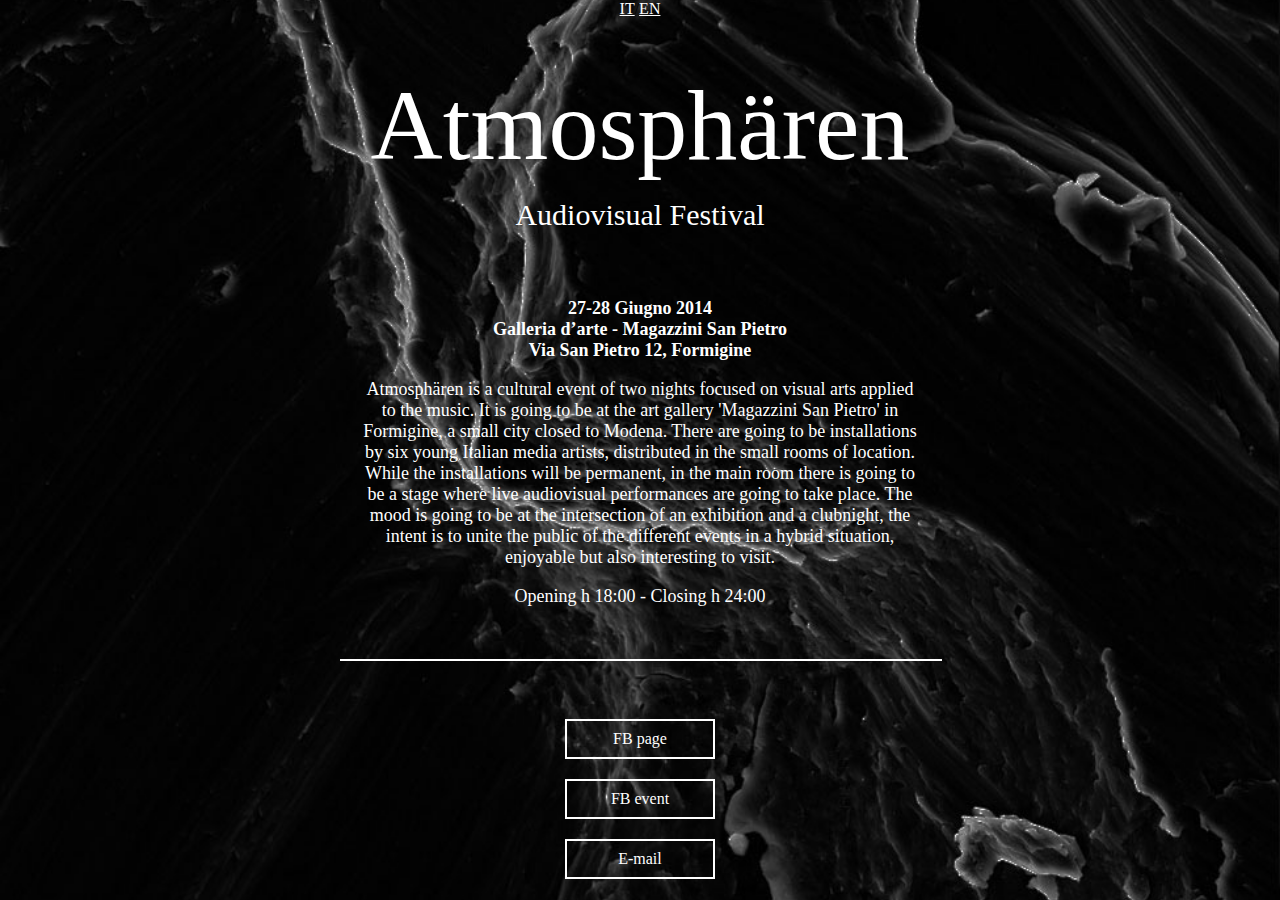
==== en.html @ d02f631e "en2" ====
<!DOCTYPE html>
<html lang="en-ca">
<head>
  <meta charset="utf-8">
  <title>Atmosphären</title>
  <link rel="stylesheet" type="text/css" href="style.css">
  <link href="favicon.ico" rel="icon" type="image/x-icon" />


</head>
<body>
    <div class="lang">
      <a href="index.html">IT</a>/<a href="en.html">EN</a>
    </div>

    <div class="atmo_title">

      Atmosphären
    
    </div>

    <div class="atmo_title2">
      
      Audiovisual Festival
      
    </div>

      <div class="atmo_info">
      <p>
      <b>27-28 Giugno 2014<br>
      Galleria d’arte - Magazzini San Pietro<br>
      Via San Pietro 12, Formigine<br></b>
      </p>
      <p>
      Atmosphären is a cultural event of two nights focused on visual arts applied to the music. It is going to be at the art gallery 'Magazzini San Pietro' in Formigine, a small city closed to Modena. There are going to be installations by six young Italian media artists, distributed in the small rooms of location. While the installations will be permanent, in the main room there is going to be a stage where live audiovisual performances are going to take place.
      The mood is going to be at the intersection of an exhibition and a clubnight, the intent is to unite the public of the different events in a hybrid situation, enjoyable but also interesting to visit.


      </p>
      <p>
      Opening h 18:00 - Closing h 24:00
      </div>
    
    

  <hr class="line">

  <div><a class="link" href="https://www.facebook.com/pages/Atmosph%C3%A4ren/242715399253520?fref=ts" target="_blank"><button>FB page</button></a></div>

   <div><a class="link" href="https://www.facebook.com/events/1441821476068006/" target="_blank"><button>FB event</button></a></div>

   <div><a class="link" href="mailto:info.atmo.crew@gmail.com" target="_blank"><button>E-mail</button></a></div>

</body>
</html>
---- style.css ----
body {
	background: url('background.jpg')  no-repeat center center fixed;
	/* background-repeat: no-repeat; */
  	background-position: center center;
	/*background-size: 100%; */
	-webkit-background-size: cover;
  	-moz-background-size: cover;
  	-o-background-size: cover;
  	background-size: cover;
  	background-color: #000;
	margin: 0 auto;
	max-width: 600px;
	text-align: center;
	font-family:"Times";
}

.lang{
	font-size: 16px;
	text-align:center;
}

.line {
	width:600px;
	margin: 1em 0 3em 0em;
	text-align:center;
	border: 1px solid #fff;
}

.atmo_title{
	margin: 0 auto;
	text-align:center;
	padding: 0.5em 0 0 0;
	color: #fff;
	font-size: 100px;
}

.atmo_title2{
	margin: 0 auto;
	text-align:center;
	padding: 0.5em 0 1em 0;
	color: #fff;
	font-size: 30px;
}

.atmo_info{
	margin: 0 auto;
	text-align:center;
	padding: 1em 1em 1em 1em;
	color: #fff;
	font-size: 18px;
}

iframe {
	width: 100%;
}


button{
	background: transparent;
	border: 2px solid #fff;
	color: #fff;
	padding: 1em;
	height: 40px;
	width: 150px;
	line-height: 4px;
	margin: 10px;
	font-family:'Times';
	font-size: 16px;
}



.link {
display: block;
width: 250px;
margin: 0 auto;
}



button:hover {background-color: #fff; color: #000;}
button:focus {outline: none;}
button{cursor: pointer;}

a:link {color:#ffffff;}      /* unvisited link */
a:visited {color:#ffffff;}  /* visited link */
a:hover {color:#ffffff;}  /* mouse over link */
a:active {color:#ffffff;}
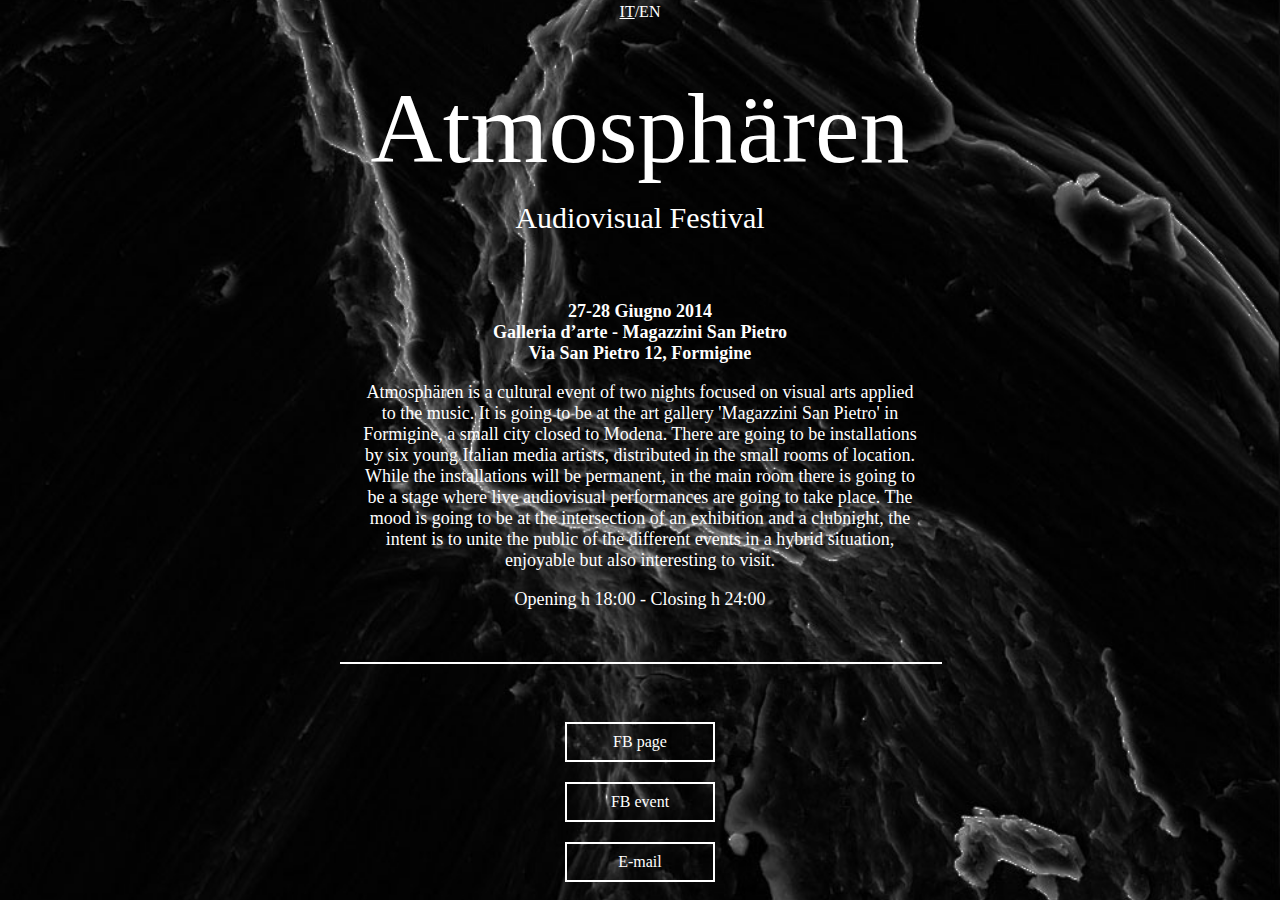
==== commit 3bdd44a9: "en3" ====
--- a/en.html
+++ b/en.html
@@ -10,7 +10,7 @@
 </head>
 <body>
     <div class="lang">
-      <a href="index.html">IT</a>/<a href="en.html">EN</a>
+      <a href="index.html">IT</a>/EN
     </div>
 
     <div class="atmo_title">
--- a/style.css
+++ b/style.css
@@ -17,6 +17,8 @@
 .lang{
 	font-size: 16px;
 	text-align:center;
+	color: #fff;
+	margin-top: .2em;
 }
 
 .line {
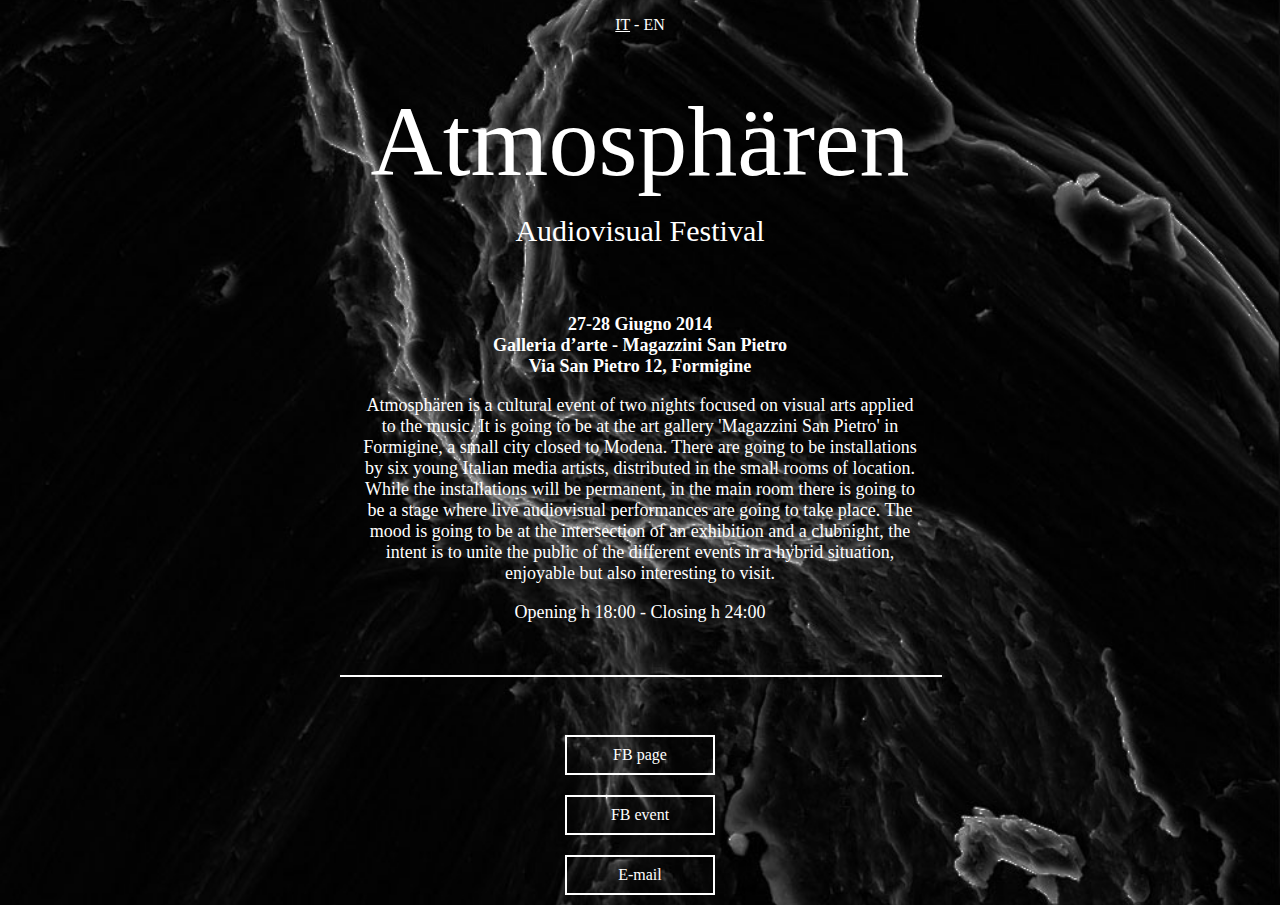
==== commit d9fb1ec6: "en4" ====
--- a/en.html
+++ b/en.html
@@ -10,7 +10,7 @@
 </head>
 <body>
     <div class="lang">
-      <a href="index.html">IT</a>/EN
+      <a href="index.html">IT</a> - EN
     </div>
 
     <div class="atmo_title">
--- a/style.css
+++ b/style.css
@@ -18,7 +18,7 @@
 	font-size: 16px;
 	text-align:center;
 	color: #fff;
-	margin-top: .2em;
+	margin-top: 1em;
 }
 
 .line {
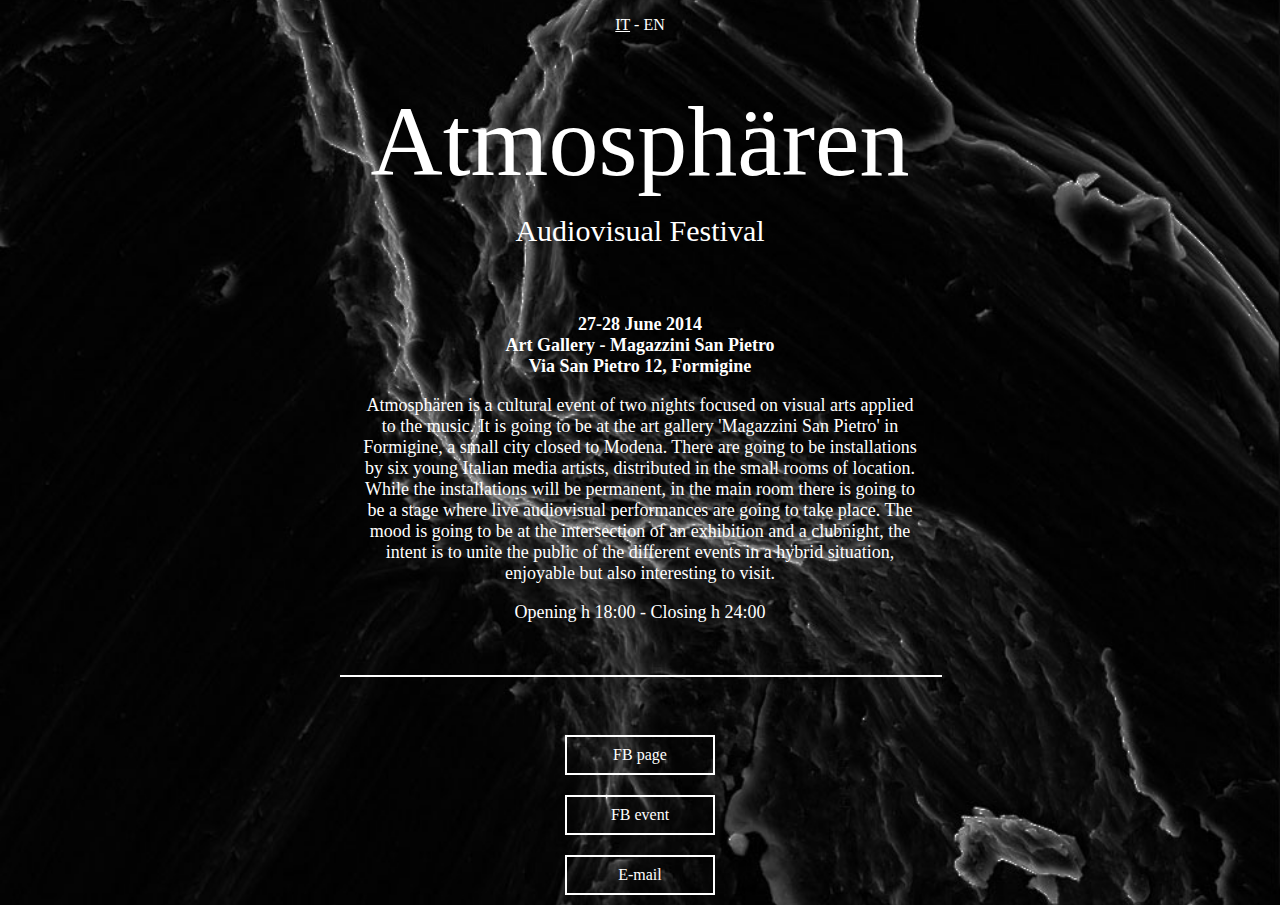
==== commit 0c59c58c: "june" ====
--- a/en.html
+++ b/en.html
@@ -27,8 +27,8 @@
 
       <div class="atmo_info">
       <p>
-      <b>27-28 Giugno 2014<br>
-      Galleria d’arte - Magazzini San Pietro<br>
+      <b>27-28 June 2014<br>
+      Art Gallery - Magazzini San Pietro<br>
       Via San Pietro 12, Formigine<br></b>
       </p>
       <p>
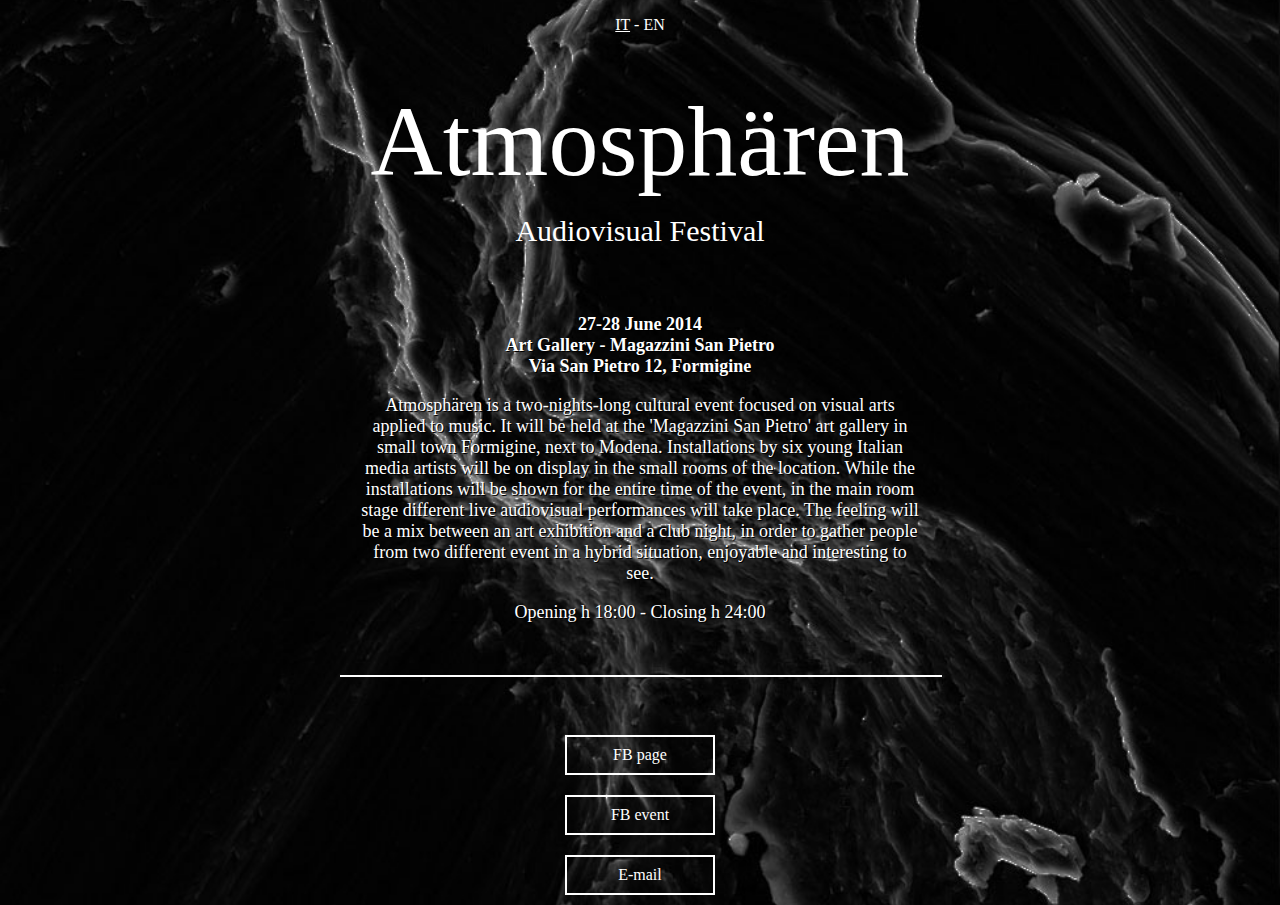
==== commit 0f368adf: "en5" ====
--- a/en.html
+++ b/en.html
@@ -32,8 +32,7 @@
       Via San Pietro 12, Formigine<br></b>
       </p>
       <p>
-      Atmosphären is a cultural event of two nights focused on visual arts applied to the music. It is going to be at the art gallery 'Magazzini San Pietro' in Formigine, a small city closed to Modena. There are going to be installations by six young Italian media artists, distributed in the small rooms of location. While the installations will be permanent, in the main room there is going to be a stage where live audiovisual performances are going to take place.
-      The mood is going to be at the intersection of an exhibition and a clubnight, the intent is to unite the public of the different events in a hybrid situation, enjoyable but also interesting to visit.
+     Atmosphären is a two-nights-long cultural event focused on visual arts applied to music. It will be held at the 'Magazzini San Pietro' art gallery in small town Formigine, next to Modena. Installations by six young Italian media artists will be on display in the small rooms of the location. While the installations will be shown for the entire time of the event, in the main room stage different live audiovisual performances will take place. The feeling will be a mix between an art exhibition and a club night, in order to gather people from two different event in a hybrid situation, enjoyable and interesting to see.
 
 
       </p>
--- a/style.css
+++ b/style.css
@@ -50,6 +50,7 @@
 	padding: 1em 1em 1em 1em;
 	color: #fff;
 	font-size: 18px;
+	text-shadow: 1px 1px #000;
 }
 
 iframe {
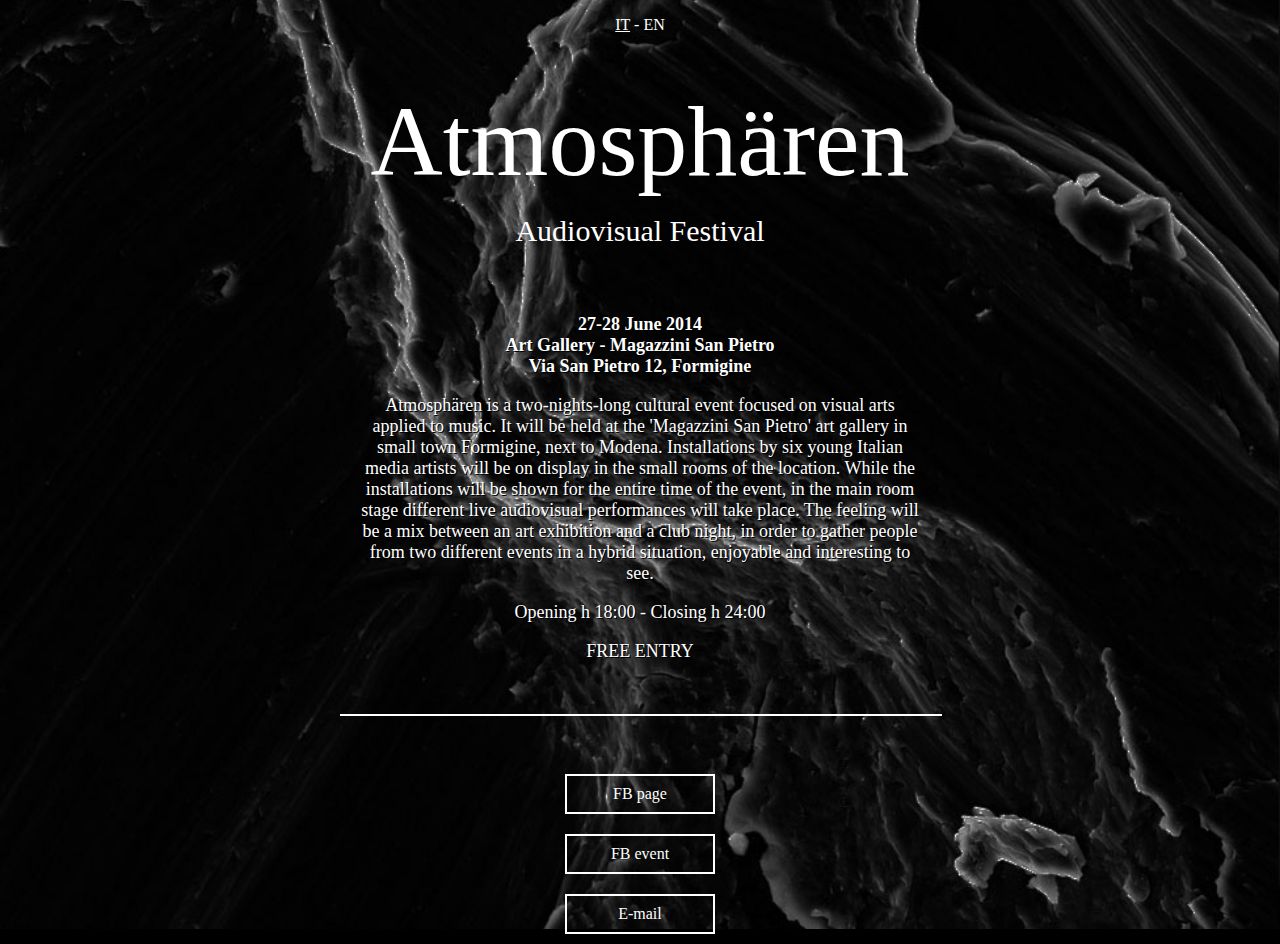
==== commit a042f8d7: "free entry" ====
--- a/en.html
+++ b/en.html
@@ -32,12 +32,17 @@
       Via San Pietro 12, Formigine<br></b>
       </p>
       <p>
-     Atmosphären is a two-nights-long cultural event focused on visual arts applied to music. It will be held at the 'Magazzini San Pietro' art gallery in small town Formigine, next to Modena. Installations by six young Italian media artists will be on display in the small rooms of the location. While the installations will be shown for the entire time of the event, in the main room stage different live audiovisual performances will take place. The feeling will be a mix between an art exhibition and a club night, in order to gather people from two different event in a hybrid situation, enjoyable and interesting to see.
+     Atmosphären is a two-nights-long cultural event focused on visual arts applied to music. It will be held at the 'Magazzini San Pietro' art gallery in small town Formigine, next to Modena. Installations by six young Italian media artists will be on display in the small rooms of the location. While the installations will be shown for the entire time of the event, in the main room stage different live audiovisual performances will take place. The feeling will be a mix between an art exhibition and a club night, in order to gather people from two different events in a hybrid situation, enjoyable and interesting to see.
 
 
       </p>
+      Opening h 18:00 - Closing h 24:00
       <p>
-      Opening h 18:00 - Closing h 24:00
+
+      </p>
+      FREE ENTRY
+      <p>
+      
       </div>
     
     
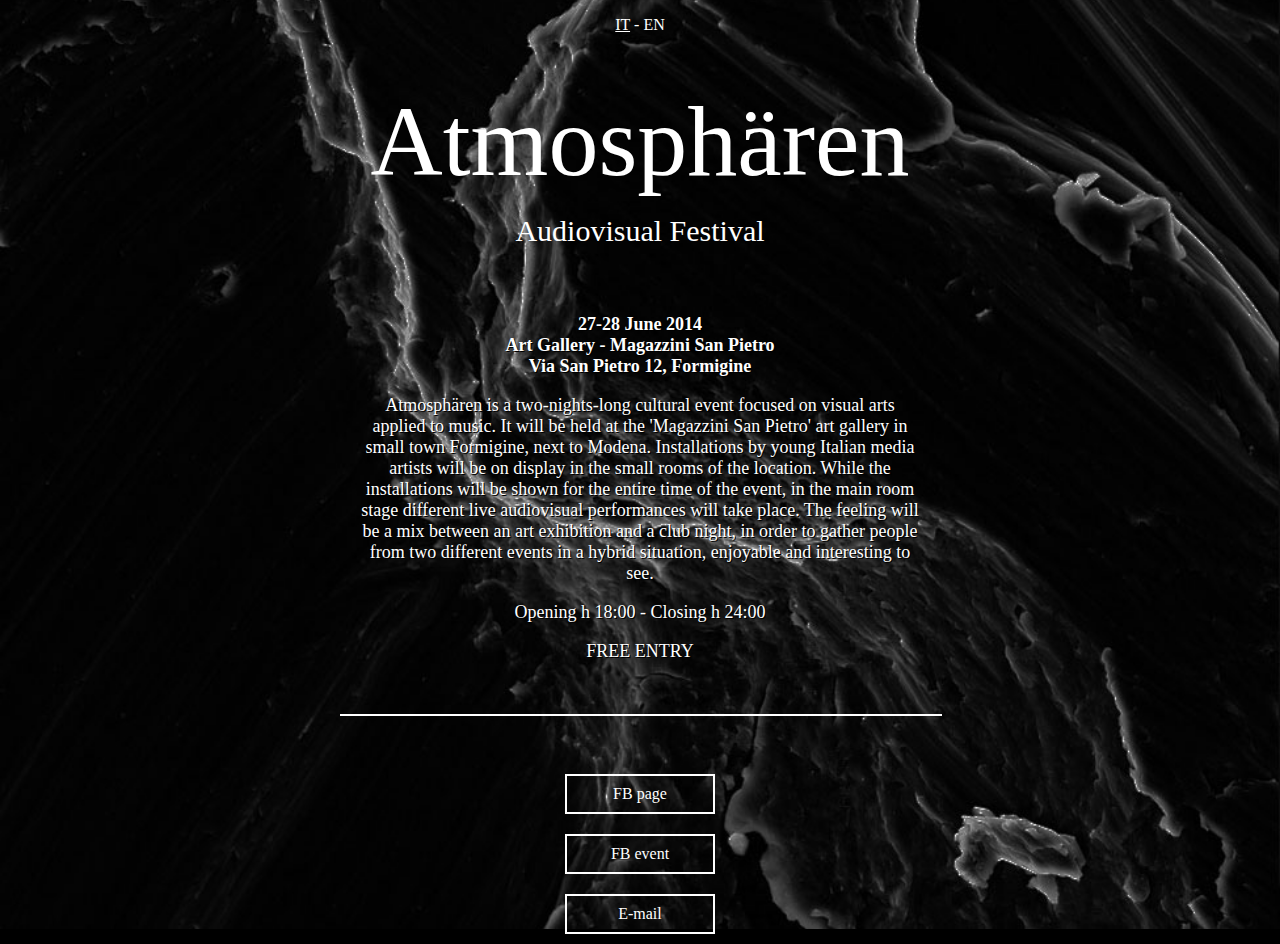
==== commit 2be2ee80: "no six" ====
--- a/en.html
+++ b/en.html
@@ -32,7 +32,7 @@
       Via San Pietro 12, Formigine<br></b>
       </p>
       <p>
-     Atmosphären is a two-nights-long cultural event focused on visual arts applied to music. It will be held at the 'Magazzini San Pietro' art gallery in small town Formigine, next to Modena. Installations by six young Italian media artists will be on display in the small rooms of the location. While the installations will be shown for the entire time of the event, in the main room stage different live audiovisual performances will take place. The feeling will be a mix between an art exhibition and a club night, in order to gather people from two different events in a hybrid situation, enjoyable and interesting to see.
+     Atmosphären is a two-nights-long cultural event focused on visual arts applied to music. It will be held at the 'Magazzini San Pietro' art gallery in small town Formigine, next to Modena. Installations by young Italian media artists will be on display in the small rooms of the location. While the installations will be shown for the entire time of the event, in the main room stage different live audiovisual performances will take place. The feeling will be a mix between an art exhibition and a club night, in order to gather people from two different events in a hybrid situation, enjoyable and interesting to see.
 
 
       </p>
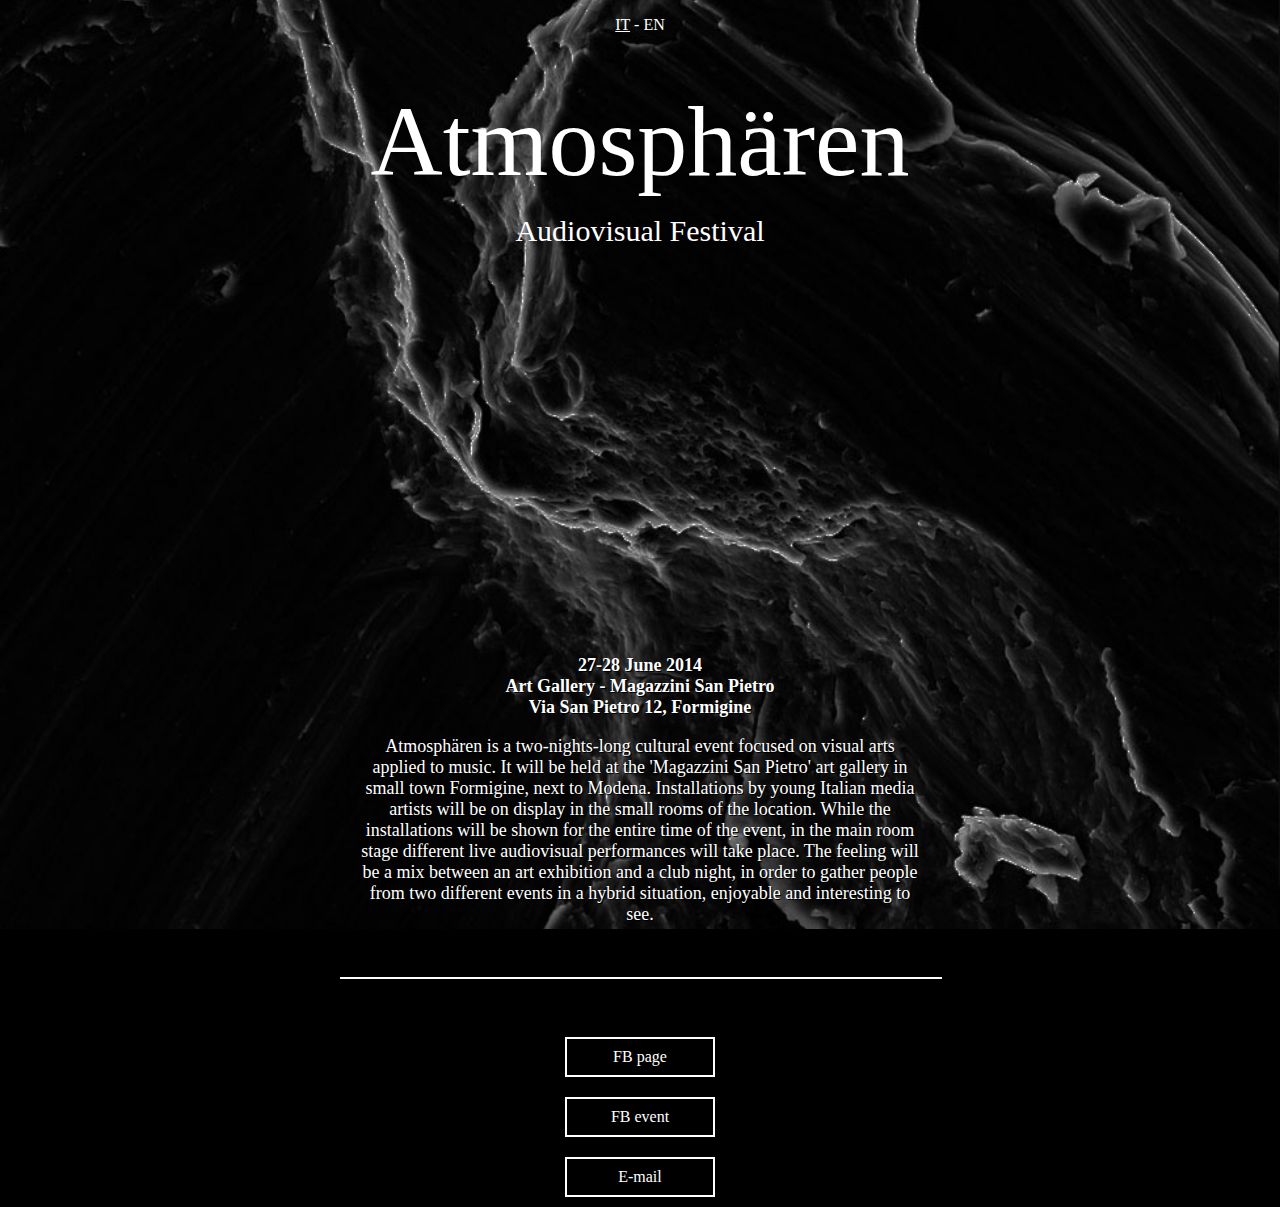
==== commit e7f92c92: "art22" ====
--- a/en.html
+++ b/en.html
@@ -25,6 +25,8 @@
       
     </div>
 
+    <iframe src="//player.vimeo.com/video/99658353" width="600" height="337" frameborder="0" webkitallowfullscreen mozallowfullscreen allowfullscreen></iframe>
+
       <div class="atmo_info">
       <p>
       <b>27-28 June 2014<br>
@@ -33,15 +35,6 @@
       </p>
       <p>
      Atmosphären is a two-nights-long cultural event focused on visual arts applied to music. It will be held at the 'Magazzini San Pietro' art gallery in small town Formigine, next to Modena. Installations by young Italian media artists will be on display in the small rooms of the location. While the installations will be shown for the entire time of the event, in the main room stage different live audiovisual performances will take place. The feeling will be a mix between an art exhibition and a club night, in order to gather people from two different events in a hybrid situation, enjoyable and interesting to see.
-
-
-      </p>
-      Opening h 18:00 - Closing h 24:00
-      <p>
-
-      </p>
-      FREE ENTRY
-      <p>
       
       </div>
     
--- a/style.css
+++ b/style.css
@@ -12,45 +12,71 @@
 	max-width: 600px;
 	text-align: center;
 	font-family:"Times";
+	color: #fff;
 }
 
 .lang{
 	font-size: 16px;
-	text-align:center;
-	color: #fff;
 	margin-top: 1em;
 }
 
 .line {
 	width:600px;
 	margin: 1em 0 3em 0em;
-	text-align:center;
 	border: 1px solid #fff;
 }
 
 .atmo_title{
 	margin: 0 auto;
-	text-align:center;
 	padding: 0.5em 0 0 0;
-	color: #fff;
 	font-size: 100px;
 }
 
 .atmo_title2{
 	margin: 0 auto;
-	text-align:center;
 	padding: 0.5em 0 1em 0;
-	color: #fff;
 	font-size: 30px;
 }
 
 .atmo_info{
 	margin: 0 auto;
-	text-align:center;
 	padding: 1em 1em 1em 1em;
-	color: #fff;
 	font-size: 18px;
 	text-shadow: 1px 1px #000;
+}
+
+.artist{
+	margin: 0 auto;
+	padding: 0em 2em 1em 2em;
+	font-size: 16px;
+	text-shadow: 1px 1px #000;
+}
+
+.line2 {
+	width: 50px;
+	size:1px;
+	border: 1px solid #fff;
+	text-align: center;
+	margin-bottom: 35px;
+	margin-top: 35px;
+}
+
+.imm-art{
+	text-align: center;
+	margin: 5px;
+}
+
+.text-art{
+	text-align: left;
+	margin:2px;
+}
+
+h1{
+	text-align: center;
+}
+
+h2{
+	text-align: center;
 }
 
 iframe {
